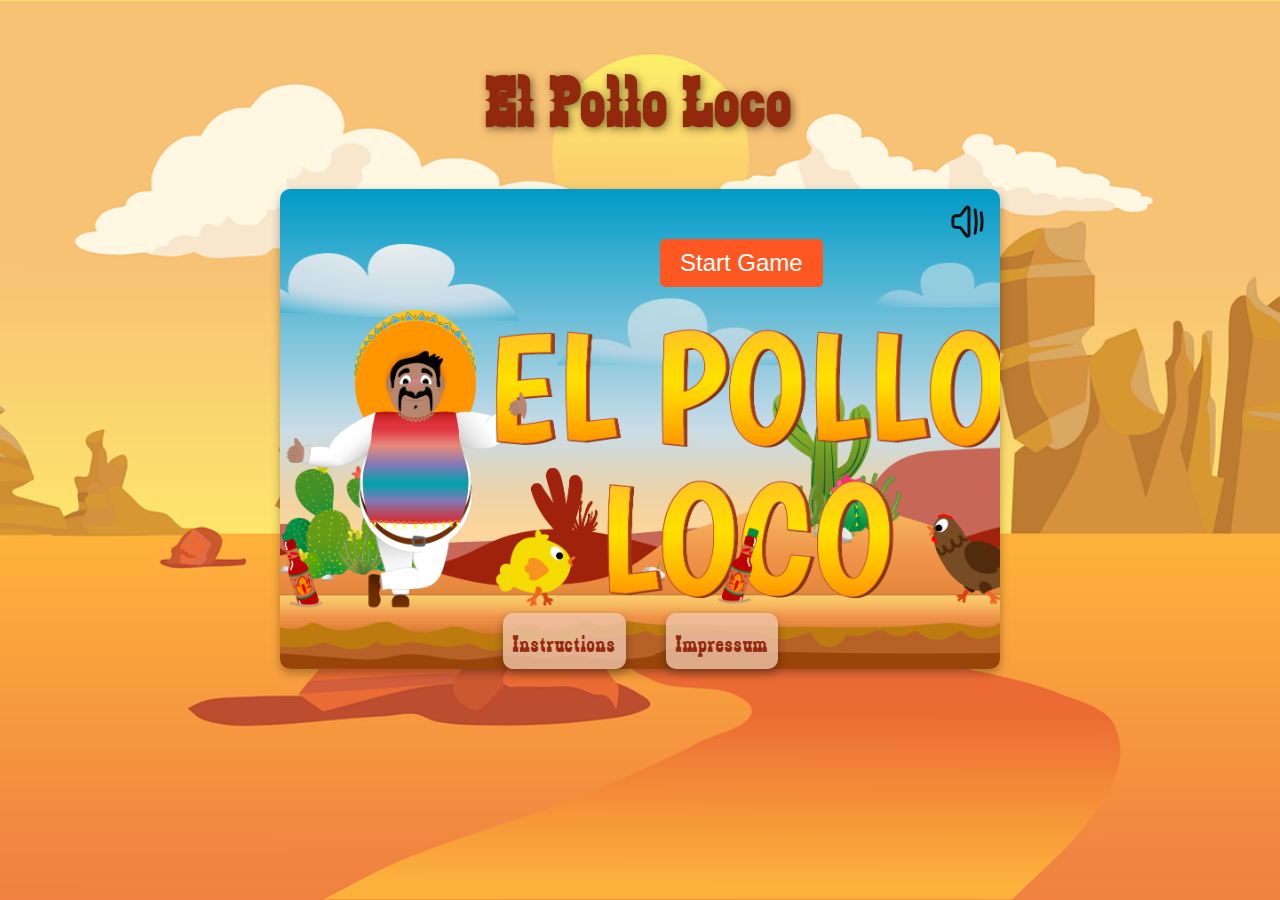
==== index.html @ c7b74bf0 "some new audios" ====
<!DOCTYPE html>
<html lang="en" translate="no">

<head>
    <meta charset="UTF-8">
    <meta name="viewport" content="width=device-width, initial-scale=1.0">
    <link rel="stylesheet" href="style.css">
    <title>El Pollo Loco</title>
    <script src="models/drawable-object.class.js"></script>
    <script src="models/movable-object.class.js"></script>
    <script src="models/character.class.js"></script>
    <script src="models/coins.class.js"></script>
    <script src="models/bottles.class.js"></script>
    <script src="models/chicken.class.js"></script>
    <script src="models/chicken-small.class.js"></script>
    <script src="models/status-bar.class.js"></script>
    <script src="models/coins-statusbar.class.js"></script>
    <script src="models/statusbar-bottles.js"></script>
    <script src="models/endboss-statusbar.class.js"></script>
    <script src="models/cloud.class.js"></script>
    <script src="models/world.class.js"></script>
    <script src="models/background-object.class.js"></script>
    <script src="models/keyboard.class.js"></script>
    <script src="models/level.class.js"></script>
    <script src="models/throwable-object.class.js"></script>
    <script src="models/endboss.class.js"></script>
    <script src="levels/level1.js"></script>
    <script src="js/game.js"></script>
    <link rel="icon" type="image/png" href="./img/cactus.png">
</head>

<body>
    <div class="rotate-warning" id="rotate-warning">Turn your Device to play</div>
    <h1>El Pollo Loco</h1>

    <div id="content-wrapper">
        <div id="start-screen" class="start-screen">
            <button id="start-btn" onclick="startGame()">Start Game</button>
        </div>
        <footer id="footer">
            <div class="instructions">
                <a href="instructions.html">
                    <span>Instructions</span>
                </a>
            </div>
            <div class="space-between"></div>
            <div class="impressum"><a href="impressum.html">
                    <span>Impressum</span>
                </a></div>
        </footer>

        <audio id="game-sound" src="./audio/taratata.mp3" preload="auto"></audio>
        <canvas id="canvas" width="720" height="480" style="display:none;"></canvas>


        <div id="gameOverMenu" class="d-none">
            <a href="index.html">
                <button id="mainMenuButton" class="backToStartScreen-btn">Back to Startscreen</button></a>
        </div>
        <div id="win-screen" class="d-none">
            <a href="index.html">
                <button id="mainMenuButton" class="backToStartScreen-btn">Back to Startscreen</button></a>
        </div>
        <div class="overlay"> <img src="./img/sound-on.svg" alt="sound on" id="mute-button" class="mute-button"
                onclick="muteSound()"></div>

        <div class="navigation-bar" id="nav-bar">
            <div class="nav-arrows">
                <button id="left-arrow" ontouchstart="moveLeft()" ontouchend="stopMoving()">&lt;</button>
                <button id="right-arrow" ontouchstart="moveRight()" ontouchend="stopMoving()">&gt;</button>
            </div>
            <div class="nav-controls">
                <button id="jump-button" ontouchstart="jump()" ontouchend="stopJump()">Jump</button>
                <button id="throw-button" ontouchstart="throwItem()" ontouchend="stopThrow()">Throw</button>
            </div>
        </div>



    </div>
</body>

</html>
---- style.css ----
body {
    display: flex;
    flex-direction: column;
    align-items: center;
    background-image: url('./img/desert.png');
    background-position: top;
    font-family: 'zabars', Arial, Helvetica, sans-serif;
    background-size: cover;
    height: 100vh;
    margin: 0;
    background-repeat: no-repeat;
    font-size: 32px;
    overflow: hidden;
}

@font-face {
    font-family: 'zabars';
    src: URL('./fonts/zabars.ttf') format('truetype');
}

#content-wrapper {
    position: relative !important;
    height: 480px;
    width: 720px;
    max-width: 1920px;
}

a {
    text-decoration: none !important;
    color: inherit;
}

.d-none {
    display: none !important;
}

.opacity-none {
    opacity: 0;
}

/* mute sound overlay*/
.overlay {
    z-index: 2;
    position: absolute;
    top: 5px;
    right: 5px;
}

.overlay img {
    height: 35px;
    width: 35px;
    cursor: pointer;
    margin: 10px;
}

/* Start Screen CSS*/
.start-screen {
    width: 100%;
    height: 100%;
    background-image: url('img/9_intro_outro_screens/start/startscreen_1.png');
    box-shadow: 0 4px 10px rgba(0, 0, 0, 0.3);
    border-radius: 10px;
    background-repeat: no-repeat;
    background-position: center;
    background-size: cover;
}

footer {
    position: absolute;
    bottom:0;
    display: flex;
    justify-content: center;
    width: 100%;
    z-index: 2;
}

.impressum,
.instructions {
    background-color: rgba(239, 197, 171, 0.8);
    border-radius: 10px;
    padding: 10px;
    box-shadow: 0 4px 10px rgba(0, 0, 0, 0.3);
    display: flex;
    justify-content: space-around;
}

.instructions span,
.impressum span {
    color: #92290c;
    font-size: 24px;
}

.instructions:hover,
.impressum:hover {
    background-color: #f6ad4e;
    cursor: pointer;
}

.space-between {
    padding: 20px;
}

#start-btn {
    position: absolute;
    top: 50px;
    left: 380px;
    padding: 10px 20px;
    font-size: 24px;
    color: white;
    background-color: #ff5722;
    border: none;
    border-radius: 5px;
    cursor: pointer;
    animation: pulse 1.5s infinite;
}

@keyframes pulse {
    0% {
        transform: translate(-50%, -50%) scale(1);
    }

    50% {
        transform: translate(-50%, -50%) scale(1.1);
    }

    100% {
        transform: translate(-50%, -50%) scale(1);
    }
}

/* Navigation Bar CSS */
.navigation-bar {
    display: flex;
    position: absolute;
    bottom: 0;
    z-index: 2;
    width: 100%;
    justify-content: space-between;
    opacity: 0;
}

.navigation-bar button {
    padding: 10px 15px;
    color: black;
    font-size: 16px;
    background-color: rgb(242, 197, 100);
    border: none;
    border-radius: 50px;
    cursor: pointer;
}

/* canvas CSS*/

canvas {
    box-shadow: 0 4px 10px rgba(0, 0, 0, 0.3);
    border-radius: 10px;
    z-index: 1;
    position: relative;
}

h1 {
    margin-top: 60px;
    font-size: 72px;
    letter-spacing: 3px;
    text-shadow: 2px 2px 8px rgba(0, 0, 0, 0.5);
    color: #92290c;
}


/*Impressum/Instructions css*/

.headline-imp-instr-wrapper {
    margin-top: 60px;
    font-size: 72px;
    letter-spacing: 3px;
    text-shadow: 2px 2px 8px rgba(0, 0, 0, 0.5);
    color: #92290c;
    margin-bottom: 10px;
}

.impressum-wrapper,
.instructions-wrapper {
    max-width: 1920px;
    display: flex;
    flex-direction: column;
    align-items: center;
    margin-left: 10px;
    margin-right: 10px;
    text-align: center;
    height: 100vh;
}

span {
    font-size: 32px;
    letter-spacing: 1px;
}

h3 {
    color: #92290c;
}

h4 {
    color: #92290c;
    font-size: 32px;
}

/*rotate warning css*/

.rotate-warning {
    display: flex;
    justify-content: center;
    align-items: center;
    background-color: rgba(243, 193, 129, 0.9);
    color: #92290c;
    font-size: 24px;
    width: 100%;
    height: 100vh;
    z-index: 20;
    flex-direction: column;
    transition: opacity 0.5s ease;
    pointer-events: none;
    position: absolute;
    top: 0;
    left: 0;
    right: 0;
    bottom: 0;
    opacity: 0;
}

/* gameOver Menu*/

#gameOverMenu {
    background-image: url('img/9_intro_outro_screens/game_over/oh no you lost!.png');
    background-position: top;
    background-size: cover;
    background-repeat: no-repeat;
    position: absolute;
    top:0;
    left:0;
    bottom: 0;
    right: 0;
    width: 100%;
    z-index: 25;
}

.backToStartScreen-btn {
    position: absolute;
    top: 80%;
    left: 50%;
    transform: translate(-50%, -50%);
    background-color: #f6ad4e;
    padding: 10px;
    border-radius: 10px;
    border-color: #f6ad4e;
    color: white;
    cursor: pointer;
    z-index: 2;
}

.backToStartScreen-btn:hover {
    background-color: #ff5722;
}

/* win screen*/

#win-screen {
    background-image: url('img/9_intro_outro_screens/win/win_2.png');
    background-position: top;
    background-size: cover;
    background-repeat: no-repeat;
    position: absolute;
    top:0;
    left:0;
    bottom: 0;
    right: 0;
    width: 100%;
    z-index: 25;
}

/* Media Querry*/

@media only screen and (max-width: 666px) {

    canvas {
        width: 100%;
    }

    .content-wrapper {
        width: 100%;
        height: 100%;
    }

    .start-screen {
        width: 100%;
        height: 100vh;
    }

    .navigation-bar {
        width: 100%;
        opacity: 100;
    }

    .rotate-warning {
        display: flex;

        opacity: 100;
        width: 100%;
    }

    #start-btn {opacity: 0;}

    

}

@media (max-width: 650px){
    canvas {display:none;
    }
}

@media only screen and (max-height: 600px) {
    canvas {
        height: 100%;
        width: 100%;
    }

    h1 {
        display: none;
    }

    .start-screen {
        width: 100%;
        height: 100vh;
    }

    footer {
        position: absolute;
        bottom: 0px;
    }

    .navigation-bar {
        bottom: 0;
        opacity: 100;
    }

    #content-wrapper {
        height: 100vh;
        width: 100%;
    }

}
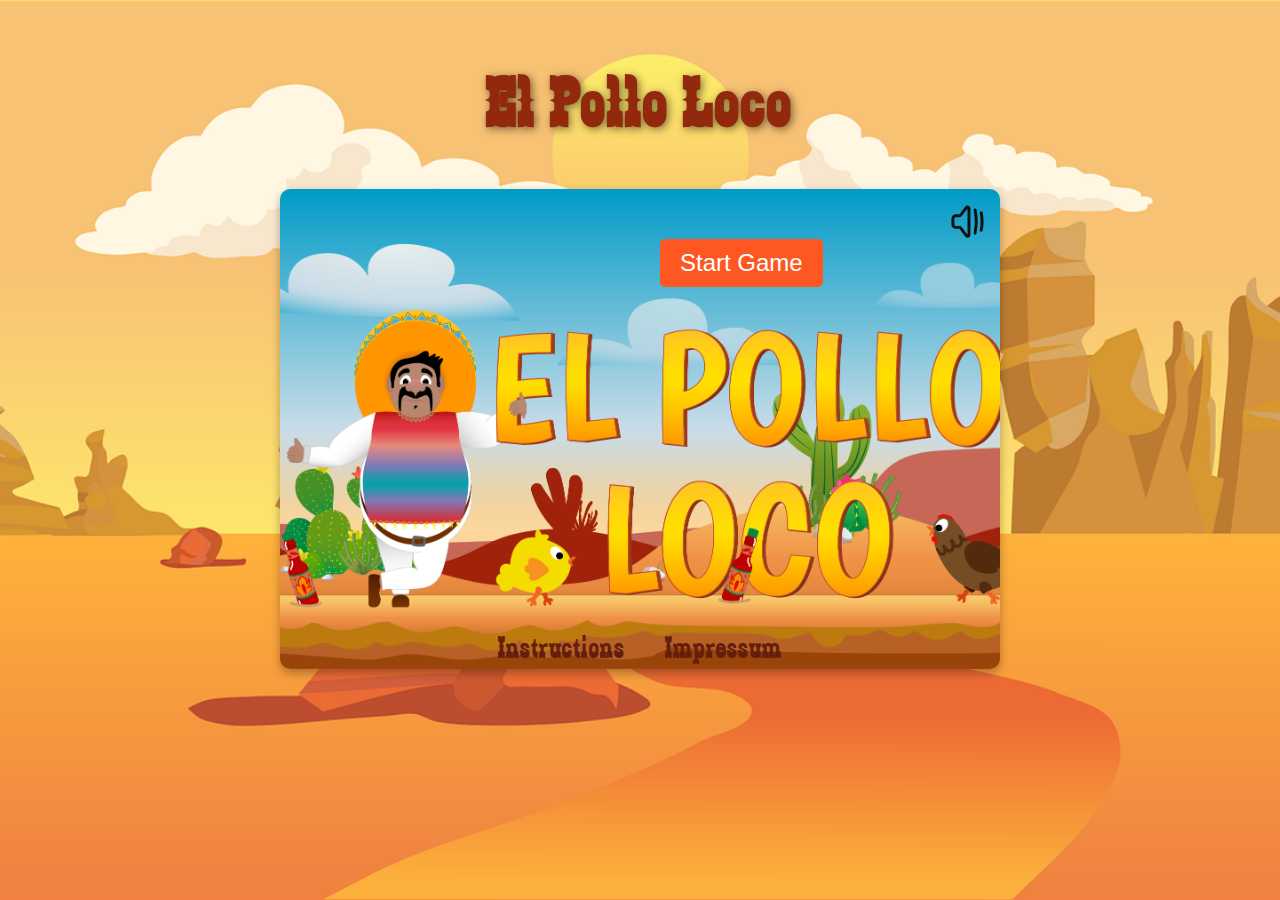
==== commit bce7b2f1: "some css" ====
--- a/index.html
+++ b/index.html
@@ -30,23 +30,20 @@
 </head>
 
 <body>
-    <div class="rotate-warning" id="rotate-warning">Turn your Device to play</div>
+
     <h1>El Pollo Loco</h1>
 
-    <div id="content-wrapper">
+    <div id="content-wrapper">    
+        <div class="rotate-warning" id="rotate-warning">Turn your Device to play</div>
         <div id="start-screen" class="start-screen">
             <button id="start-btn" onclick="startGame()">Start Game</button>
         </div>
         <footer id="footer">
-            <div class="instructions">
-                <a href="instructions.html">
-                    <span>Instructions</span>
-                </a>
-            </div>
+            <span class="instructions"> <a href="instructions.html">Instructions
+                </a> </span>
             <div class="space-between"></div>
-            <div class="impressum"><a href="impressum.html">
-                    <span>Impressum</span>
-                </a></div>
+            <span class="impressum"><a href="impressum.html">Impressum </a></span>
+
         </footer>
 
         <audio id="game-sound" src="./audio/taratata.mp3" preload="auto"></audio>
@@ -55,11 +52,11 @@
 
         <div id="gameOverMenu" class="d-none">
             <a href="index.html">
-                <button id="mainMenuButton" class="backToStartScreen-btn">Back to Startscreen</button></a>
+                <button id="mainMenuButton">Back to Startscreen</button></a>
         </div>
         <div id="win-screen" class="d-none">
             <a href="index.html">
-                <button id="mainMenuButton" class="backToStartScreen-btn">Back to Startscreen</button></a>
+                <button id="mainMenuButton">Back to Startscreen</button></a>
         </div>
         <div class="overlay"> <img src="./img/sound-on.svg" alt="sound on" id="mute-button" class="mute-button"
                 onclick="muteSound()"></div>
--- a/style.css
+++ b/style.css
@@ -10,7 +10,6 @@
     margin: 0;
     background-repeat: no-repeat;
     font-size: 32px;
-    overflow: hidden;
 }
 
 @font-face {
@@ -67,33 +66,24 @@
 
 footer {
     position: absolute;
-    bottom:0;
+    bottom: 0;
     display: flex;
     justify-content: center;
     width: 100%;
-    z-index: 2;
+    z-index: 30;
+    pointer-events: auto;
 }
 
 .impressum,
 .instructions {
-    background-color: rgba(239, 197, 171, 0.8);
-    border-radius: 10px;
-    padding: 10px;
-    box-shadow: 0 4px 10px rgba(0, 0, 0, 0.3);
     display: flex;
     justify-content: space-around;
-}
-
-.instructions span,
-.impressum span {
-    color: #92290c;
-    font-size: 24px;
-}
-
-.instructions:hover,
-.impressum:hover {
-    background-color: #f6ad4e;
-    cursor: pointer;
+    cursor: pointer;
+    color: #641e0b;
+}
+
+.impressum:hover, .instructions:hover{
+    color: black;
 }
 
 .space-between {
@@ -210,11 +200,10 @@
     display: flex;
     justify-content: center;
     align-items: center;
-    background-color: rgba(243, 193, 129, 0.9);
+    background-color: rgba(228, 181, 119);
     color: #92290c;
     font-size: 24px;
     width: 100%;
-    height: 100vh;
     z-index: 20;
     flex-direction: column;
     transition: opacity 0.5s ease;
@@ -235,15 +224,15 @@
     background-size: cover;
     background-repeat: no-repeat;
     position: absolute;
-    top:0;
-    left:0;
+    top: 0;
+    left: 0;
     bottom: 0;
     right: 0;
     width: 100%;
     z-index: 25;
 }
 
-.backToStartScreen-btn {
+#gameOverMenu button {
     position: absolute;
     top: 80%;
     left: 50%;
@@ -257,37 +246,55 @@
     z-index: 2;
 }
 
-.backToStartScreen-btn:hover {
+#gameOverMenu button:hover {
     background-color: #ff5722;
 }
 
 /* win screen*/
-
 #win-screen {
     background-image: url('img/9_intro_outro_screens/win/win_2.png');
     background-position: top;
-    background-size: cover;
+    background-size: 50%;
     background-repeat: no-repeat;
     position: absolute;
-    top:0;
-    left:0;
+    top: 0;
+    left: 0;
     bottom: 0;
     right: 0;
     width: 100%;
     z-index: 25;
 }
 
+#win-screen button {
+    position: absolute;
+    top: 80%;
+    left: 50%;
+    transform: translate(-50%, -50%);
+    background-color: #f6ad4e;
+    padding: 10px;
+    border-radius: 10px;
+    border-color: #f6ad4e;
+    color: white;
+    cursor: pointer;
+    z-index: 2;
+}
+
+#win-screen button:hover {
+    background-color: #ff5722;
+}
+
 /* Media Querry*/
 
-@media only screen and (max-width: 666px) {
+@media only screen and (max-width: 720px) {
 
     canvas {
         width: 100%;
-    }
-
-    .content-wrapper {
-        width: 100%;
-        height: 100%;
+        border-radius: 0%;
+    }
+
+    #content-wrapper {
+        width: 100%;
+        height: auto;
     }
 
     .start-screen {
@@ -299,22 +306,17 @@
         width: 100%;
         opacity: 100;
     }
-
-    .rotate-warning {
-        display: flex;
-
-        opacity: 100;
-        width: 100%;
-    }
-
-    #start-btn {opacity: 0;}
-
-    
-
-}
-
-@media (max-width: 650px){
-    canvas {display:none;
+}
+
+@media (max-width: 650px) {
+    canvas {
+        display: none;
+    }
+}
+
+@media (max-width:466px) {
+    #start-btn {
+        left:50px;
     }
 }
 
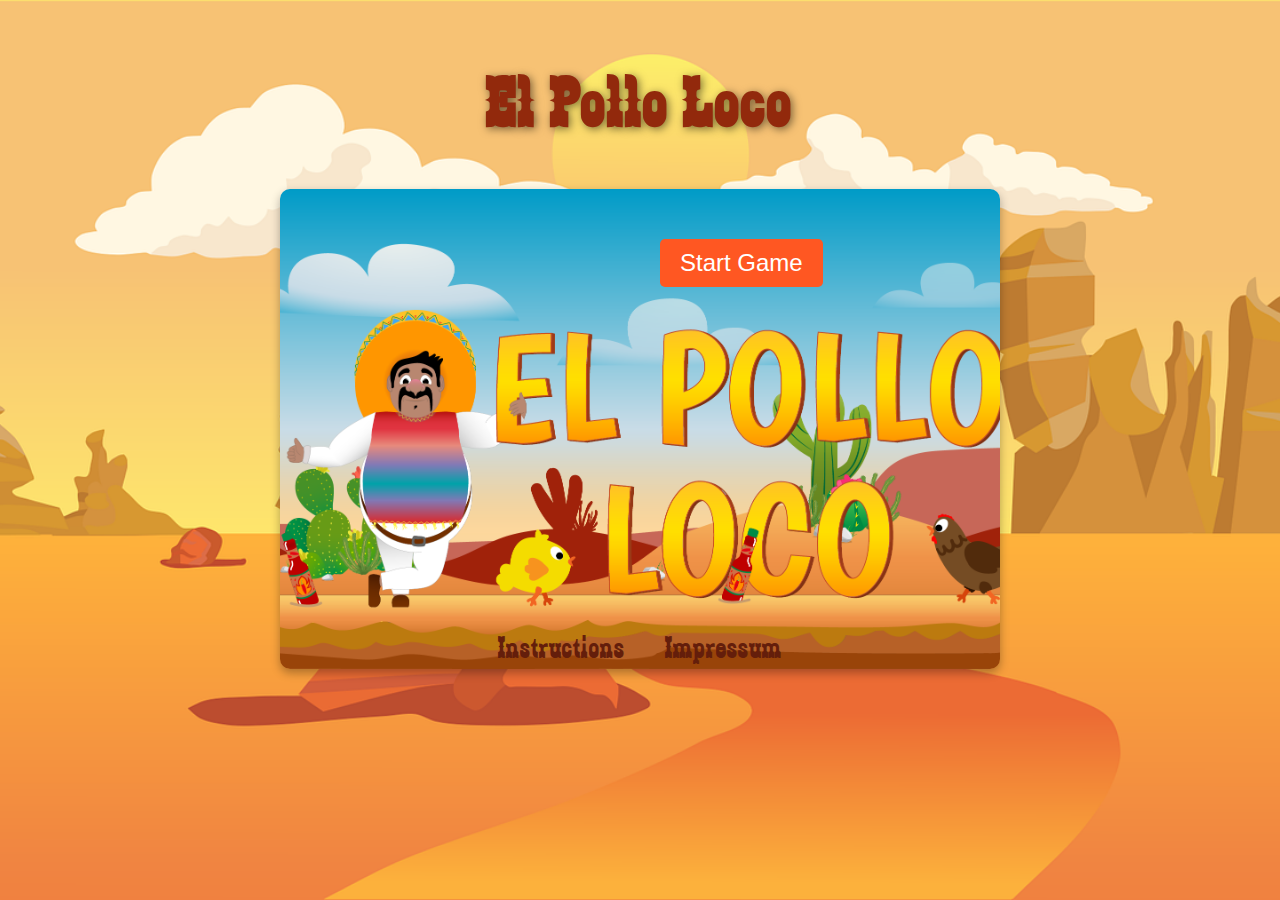
==== commit bae46c43: "mute sound" ====
--- a/index.html
+++ b/index.html
@@ -58,7 +58,7 @@
             <a href="index.html">
                 <button id="mainMenuButton">Back to Startscreen</button></a>
         </div>
-        <div class="overlay"> <img src="./img/sound-on.svg" alt="sound on" id="mute-button" class="mute-button"
+        <div id="mute-btn-overlay" class="overlay d-none"> <img src="./img/sound-on.svg" alt="sound on" id="mute-button" class="mute-button"
                 onclick="muteSound()"></div>
 
         <div class="navigation-bar" id="nav-bar">
